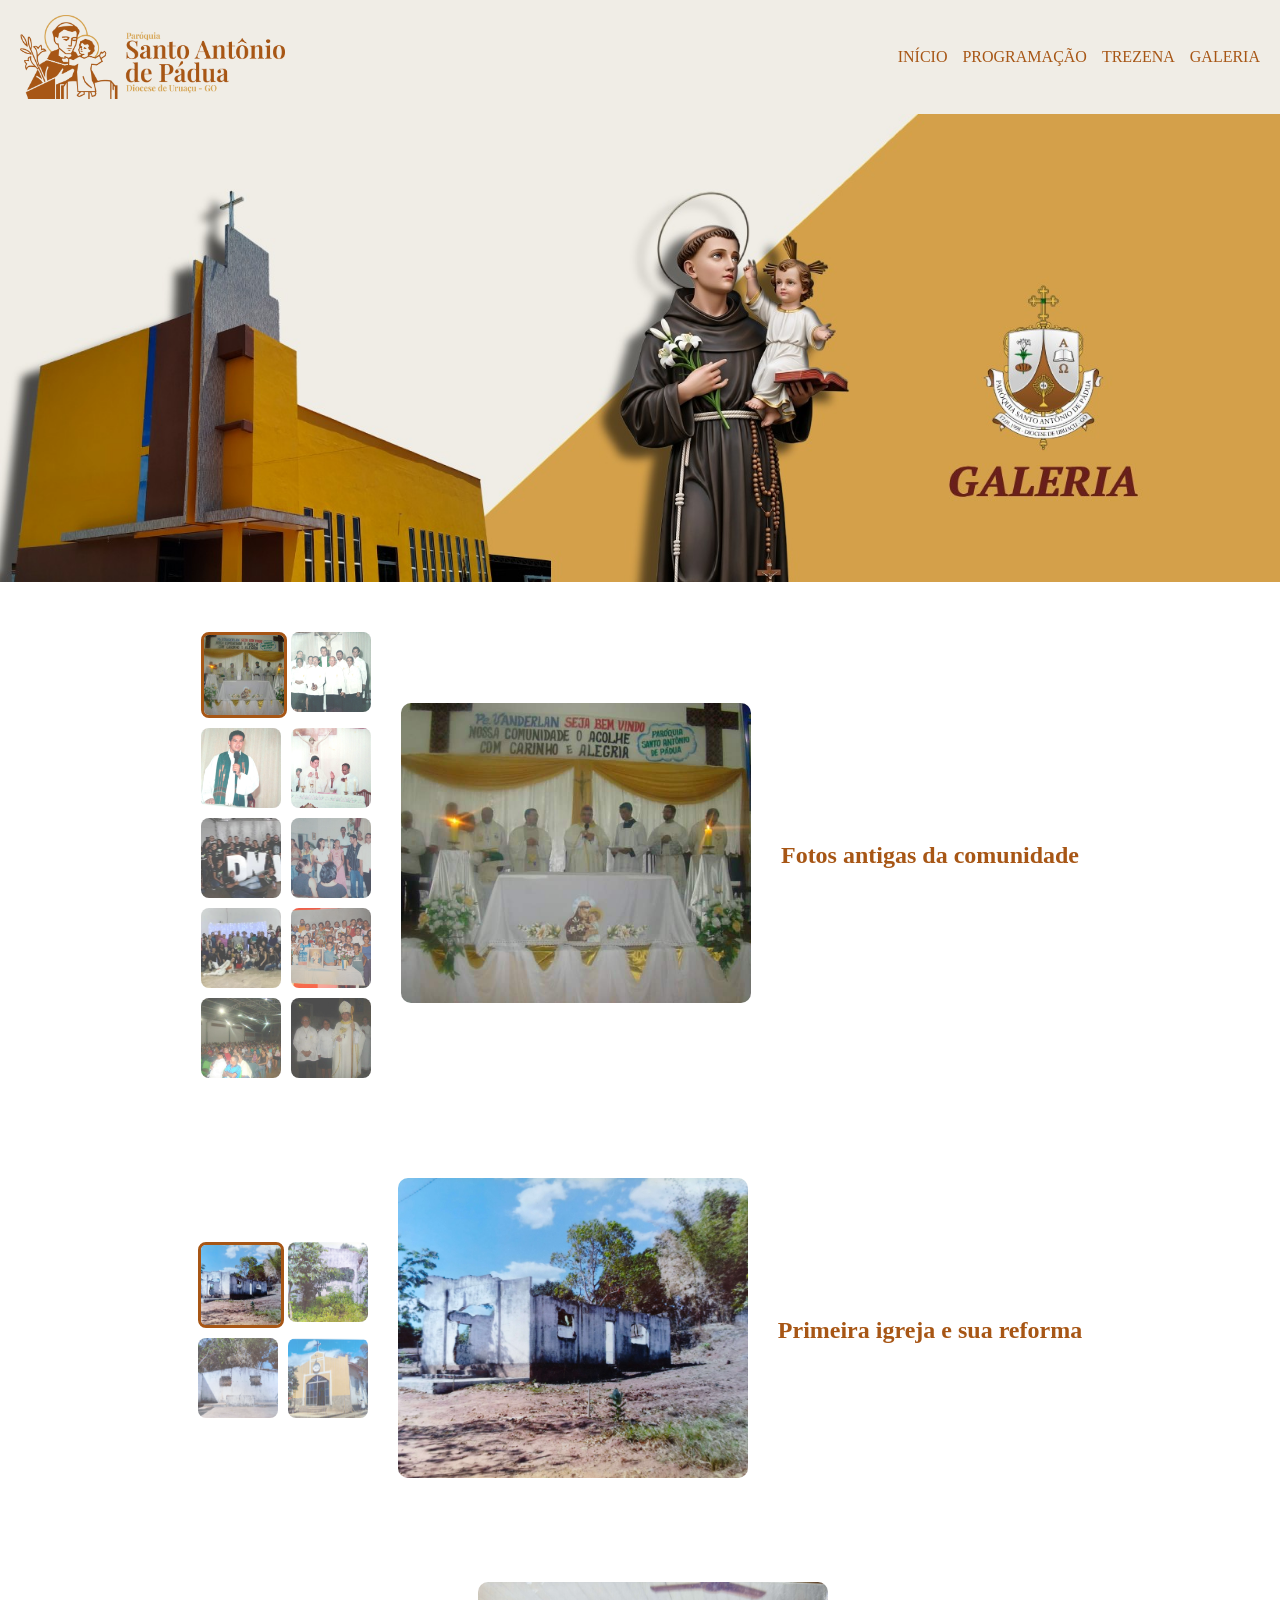
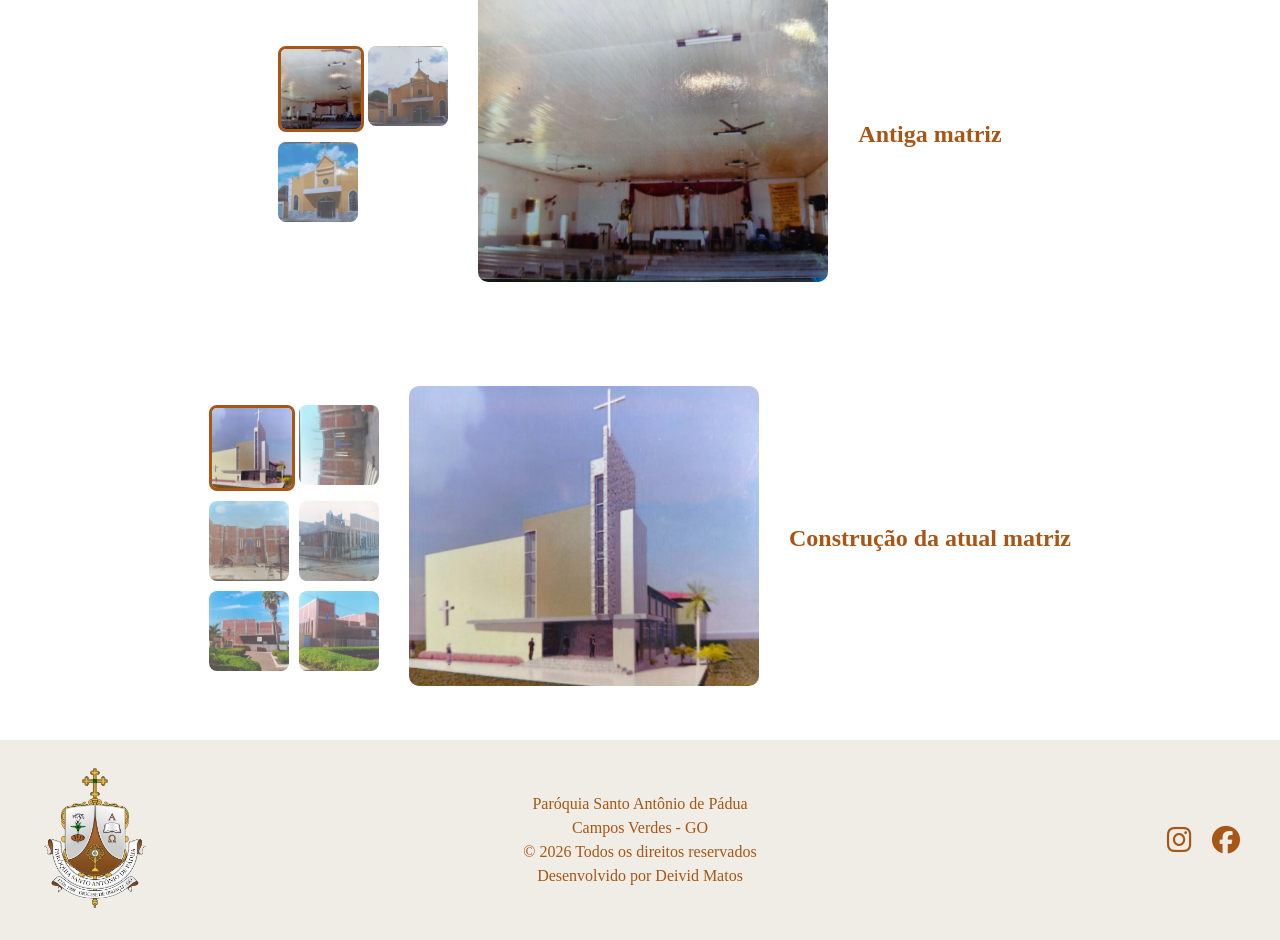
==== galeria.html @ 4156d715 "Add files via upload Primeira versão do site da Paróquia Santo Antônio de Pádua" ====
<!DOCTYPE html>
<html lang="pt-br">
<head>
    <meta charset="UTF-8">
    <meta name="viewport" content="width=device-width, initial-scale=1.0">
    <title>Paróquia Santo Antônio de Pádua</title>
    <link rel="stylesheet" href="css/style.css">
    <link rel="stylesheet" href="https://cdnjs.cloudflare.com/ajax/libs/font-awesome/6.5.2/css/all.min.css">
</head>
<body>
    <header>
        <div class="icone">
            <img src="imagens/index/icone.png" alt="icone-menu">
        </div>
        
    <button class="menu-toggle" id="menu-toggle">☰</button>    
    
    <nav id="menu">
        <a href="index.html">INÍCIO</a>
        <a href="programacao.html">PROGRAMAÇÃO</a>
        <a href="trezena.html">TREZENA</a>
        <a href="galeria.html">GALERIA</a>
    </nav>

    </header>
    
    <main>
        <section class="banner">
            <img src="imagens/index/banner4.jpg" alt="banner-paróquia">
        </section>
        <section class="apresentacao">
            <div class="galeria-paroquia">
                <img src="imagens/galeria/antiga1.jpg" class="miniatura ativa" onclick="trocarImagem(this)">
                <img src="imagens/galeria/antiga2.jpg" class="miniatura" onclick="trocarImagem(this)">
                <img src="imagens/galeria/antiga3.jpg" class="miniatura" onclick="trocarImagem(this)">
                <img src="imagens/galeria/antiga4.jpg" class="miniatura" onclick="trocarImagem(this)">
                <img src="imagens/galeria/5.jpg" class="miniatura" onclick="trocarImagem(this)">
                <img src="imagens/galeria/6.jpg" class="miniatura" onclick="trocarImagem(this)">
                <img src="imagens/galeria/7.jpg" class="miniatura" onclick="trocarImagem(this)">
                <img src="imagens/galeria/8.jpg" class="miniatura" onclick="trocarImagem(this)">
                <img src="imagens/galeria/9.jpg" class="miniatura" onclick="trocarImagem(this)">
                <img src="imagens/galeria/10.jpg" class="miniatura" onclick="trocarImagem(this)">
            </div>
            <div class="imagem-principal">
                <img src="imagens/galeria/antiga1.jpg"
                alt="Paróquia">
            </div>
            <div class="sobre-texto">
                <h2>Fotos antigas da comunidade</h2> 
            </div>
        </section>

        <section class="apresentacao">
            <div class="galeria-paroquia">
                <img src="imagens/capela/capela1.jpg" class="miniatura ativa" onclick="trocarImagem(this)">
                <img src="imagens/capela/capela2.jpg" class="miniatura" onclick="trocarImagem(this)">
                <img src="imagens/capela/capela3.jpg" class="miniatura" onclick="trocarImagem(this)">
                <img src="imagens/capela/capela4.jpg" class="miniatura" onclick="trocarImagem(this)">
            </div>
             <div class="imagem-principal">
                <img src="imagens/capela/capela1.jpg"
                alt="Primeira igreja">
            </div>
            <div class="sobre-texto">
                <h2>Primeira igreja e sua reforma</h2> 
            </div>
        </section>

        <section class="apresentacao">
            <div class="galeria-paroquia">
                <img src="imagens/matriz antiga/m.jpg" class="miniatura ativa" onclick="trocarImagem(this)">
                <img src="imagens/matriz antiga/m1.jpg" class="miniatura" onclick="trocarImagem(this)">
                <img src="imagens/matriz antiga/m2.jpg" class="miniatura" onclick="trocarImagem(this)">
            </div>
            <div class="imagem-principal">
                <img src="imagens/matriz antiga/m.jpg"
                alt="Paróquia">
            </div>
            <div class="sobre-texto">
                <h2>Antiga matriz</h2> 
            </div>
        </section>

        <section class="apresentacao">
            <div class="galeria-paroquia">
                <img src="imagens/construção/ma1.jpg" class="miniatura ativa" onclick="trocarImagem(this)">
                <img src="imagens/construção/ma2.jpg" class="miniatura" onclick="trocarImagem(this)">
                <img src="imagens/construção/ma3.jpg" class="miniatura" onclick="trocarImagem(this)">
                <img src="imagens/construção/ma4.jpg" class="miniatura" onclick="trocarImagem(this)">
                <img src="imagens/construção/ma5.jpg" class="miniatura" onclick="trocarImagem(this)">
                <img src="imagens/construção/ma6.jpg" class="miniatura" onclick="trocarImagem(this)">
            </div>
            <div class="imagem-principal">
                <img src="imagens/construção/ma1.jpg"
                alt="Paróquia">
            </div>
            <div class="sobre-texto">
                <h2>Construção da atual matriz</h2> 
            </div>
        </section>

    </main>

    <footer>
        <div class="brasão-paroquial">
            <img src="imagens/index/brasão paroquial.png" alt="brasão">
        </div>

        <div class="info-footer">
            <p>
                Paróquia Santo Antônio de Pádua <br>
                Campos Verdes - GO <br>
                © 2026 Todos os direitos reservados <br>
                Desenvolvido por Deivid Matos
            </p>
        </div>

        <div id="redes-sociais">
            <a href="https://www.instagram.com/parsantoantoniodepadua/"
            target="_blank"
            rel="noopener">
                <i class="fa-brands fa-instagram"></i>
            </a>

            <a href="https://www.facebook.com/paroquiasantoantonio.camposverdes?utm_source=ig&utm_medium=social&utm_content=link_in_bio"
            target="_blank"
            rel="noopener">
                <i class="fa-brands fa-facebook"></i>
            </a>

        </div>
    </footer>

<script src="javascript/script.js"></script>
</body>
</html>
---- css/style.css ----
body {
    margin: 0;
    font-family: Montserrat;
}

header {
    background-color: #f0ede6;

    padding: 15px 20px;
    display: flex;
    justify-content: space-between;
    align-items: center;

    flex-wrap: wrap;
    position: relative;

}

.icone {
    display: flex;
    align-items: center;
    gap: 10px;
}

.icone img {
    width: 265px;
    height: auto;
}

nav {
    display: flex;
    gap: 15px;
}

nav a {
    color: #a75615;
    text-decoration: none;
}

.menu-toggle {
    display: none;
    background: none;
    border: none;
    color: #a75615;
    font-size: 30px;
    cursor: pointer;
}

.banner {
    width: 100%;
    overflow: hidden;
}

.banner img {
    width: 100%;
    max-width: 100%;
    height: auto;
    display: block;
}

.apresentacao{
    display: flex;
    justify-content: center;
    align-items: center;
    gap: 30px;
    padding: 50px;
}

.galeria-paroquia {
    display: grid;
    grid-template-columns: repeat(2, 80px);
    gap: 10px;
    align-content: start;
}

.miniatura {
    width: 80px;
    height: 80px;
    object-fit: cover;
    border-radius: 8px;
    opacity: 0.7;
    transition: 0.3s;
}

.miniatura:hover{
    opacity: 1;
}

.miniatura.ativa{
    border: 3px solid #a75615;
    opacity: 1;
}

.imagem-principal img{
    width: 350px;
    height: 300px;
    object-fit: cover;
    border-radius: 10px;
}

.sobre-texto{
    max-width: 500px;
}

.historia {
    padding: 60px 10%;
    text-align: center;
}

.historia h2{
    color: #a75615;
    margin-bottom: 20px;
}

.historia p{
    max-width: 800px;
    margin: 0 auto;

    line-height: 1.8;
    text-align: justify;
}

.cards{
    display: flex;
    justify-content: center;
    gap: 25px;
    padding: 40px 20px;
    flex-wrap: wrap;
}

h2 {
    color: #a75615;
    margin-bottom: 20px;
    text-align: center;
}

.clique-abaixo h3 {
    text-align: end;

}
.capela{
    width: 300px;
    padding: 25px;
    border-radius: 20px;
    background: #f0ede6;
    backdrop-filter: blur(8px);
    box-shadow: 0 4px 15px rgba(0, 0, 0, 0.15);
    text-align: center;
    transition: 0.3s;
}

.capela:hover{
    transform: translateY(-5px);
    box-shadow: 0 8px 20px rgba(0, 0, 0, 0.2);
}

.capela h3{
    color: #a75615;
}

.capela p {
    color: #555;
}

.trezena{
    align-items: center;
    text-align: center;
}

.botao-documento{
    display:inline-block;

    margin-top:15px;

    padding:12px 20px;

    background:#a75615;

    color:white;

    text-decoration:none;

    border-radius:8px;

    transition:0.3s;
}

.botao-documento:hover{
    opacity:0.9;
}

footer{
    background: #f0ede6;
    padding: 20px 40px;
    display: grid;
    grid-template-columns: 1fr 2fr 1fr;
    align-items: center;
}

.brasão-paroquial{
    justify-self: start;
}

.brasão-paroquial img {
    width: 110px;
    height: auto;
}

.info-footer{
    text-align: center;
    color: #a75615;
    line-height: 1.5;
}

#redes-sociais{
    display: flex;
    justify-self: end;
    gap: 20px;
}

#redes-sociais i{
    font-size:28px;
    color:#a75615;

    transition:0.3s;

}

#redes-sociais i:hover{
    transform:scale(1.15);
}
@media (max-width: 768px) {

    .menu-toggle {
        display: block;
        color: #a75615;
        background: none;
        border: none;
        width: 45px;
        height: 45px;
        border-radius: 10px;
        font-size: 30px;
        box-shadow: 0 2px 10px rgba(0, 0, 0, 0.1);
        cursor: pointer;
    }

    nav{
        display:none;

        position:absolute;

        top:100%;
        right:20px;

        width:220px;

        background:white;

        border-radius:12px;

        box-shadow:0 5px 15px rgba(0,0,0,0.2);

        padding:15px;

        z-index:1000;
    }

    nav{
        opacity: 0;
        transform: translateY(-10px);
        transition: 0.3s;
    }

    nav.active{
        display:flex;
        flex-direction:column;
        opacity: 1;
        transform: translateY(0);
    }

    nav a{
        padding:12px;
        border-radius:8px;

        text-decoration:none;

        color:#a75615;

        transition:0.3s;
    }

    nav a:hover{
        background: #f5f5f5;
    }

    .icone img {
        width: 180px;
        height: auto;
    }

    .banner img {
        width: 100%;
        height: auto;
        display: block;
    }

    .apresentacao{
        flex-wrap: wrap;
        flex-direction: row;
        justify-content: center;
    }

    .galeria-paroquia{
        flex-direction: row;
        flex-wrap: wrap;
        justify-content: center;
    }

    .miniatura{
        width: 60px;
        height: 60px;
    }

    .imagem-principal img{
        width: 100%;
        max-width: 220px;
        height: auto;
    }

    .sobre-texto{
        width: 90%;
        text-align: center;
    }

    footer{
        flex-direction: column;
        gap: 20px;
        text-align: center;
    }

    .brasão-paroquial{
        flex-direction: column;
    }

}
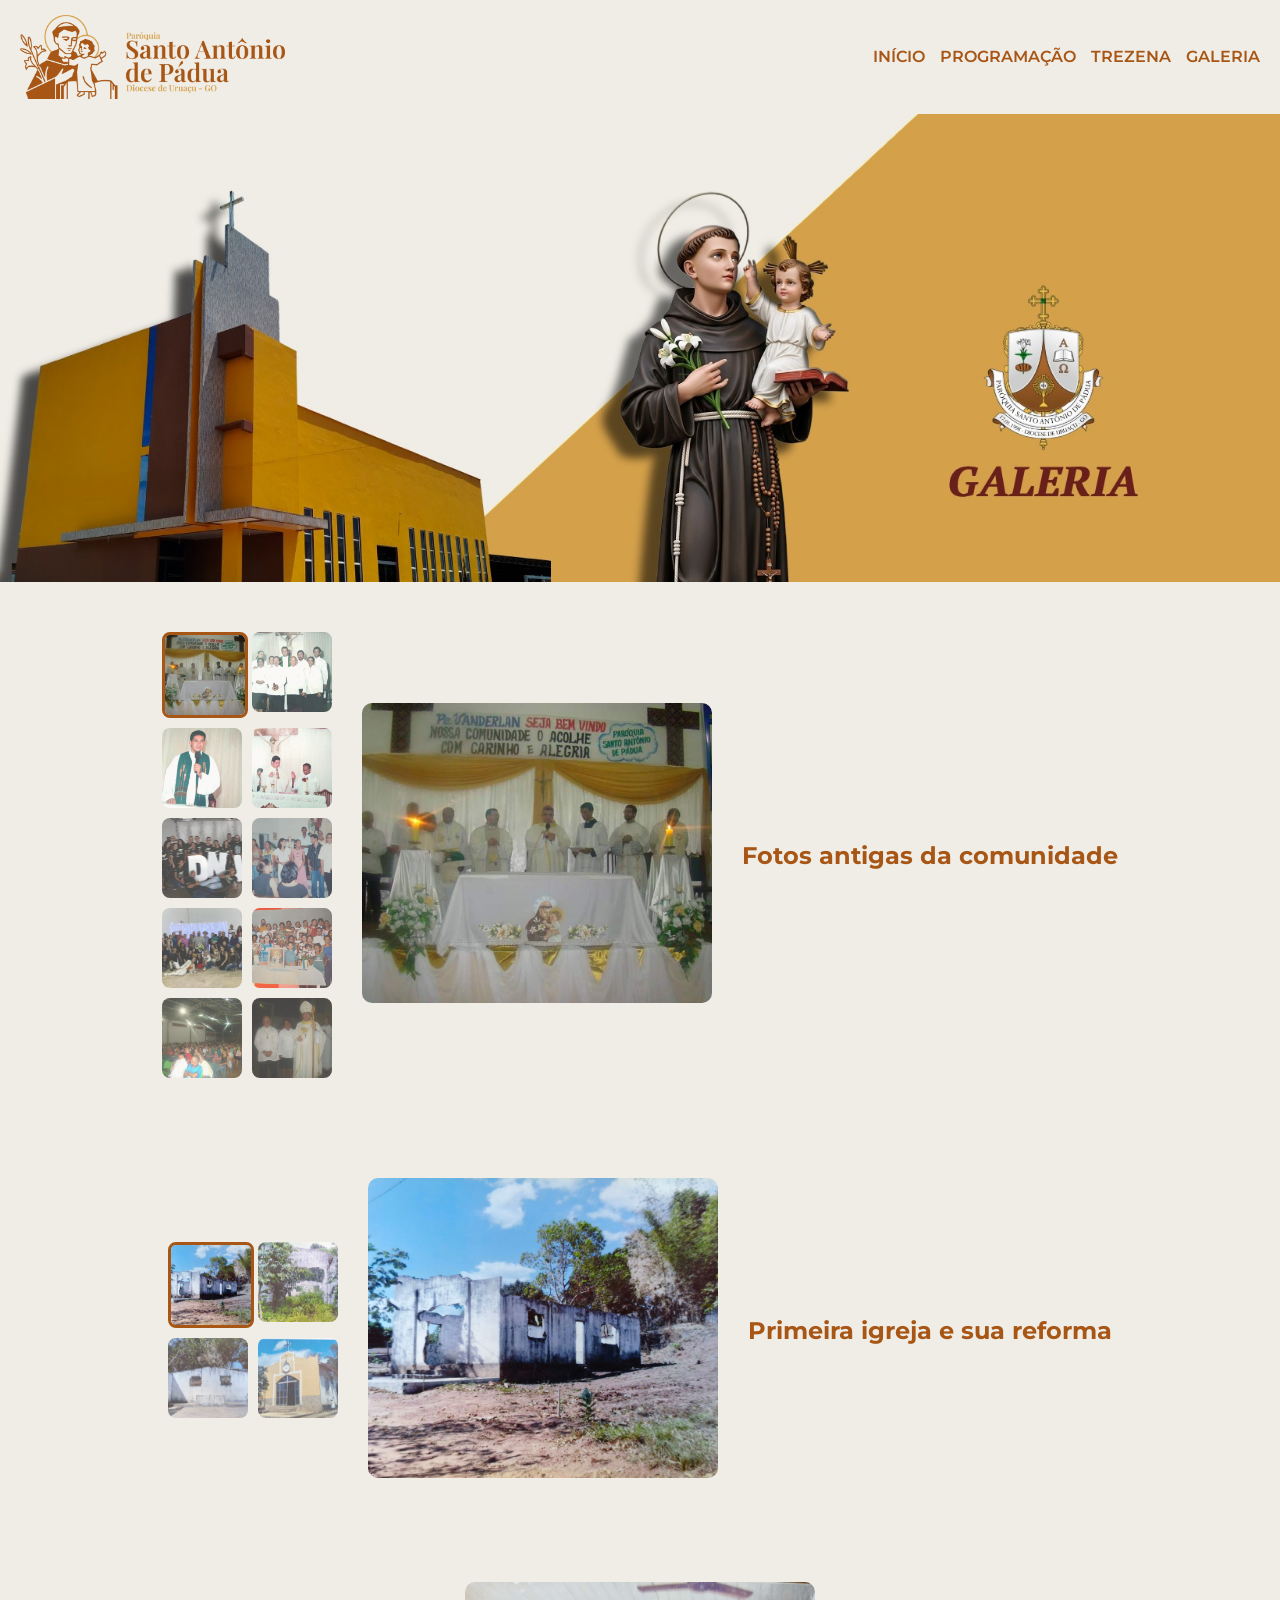
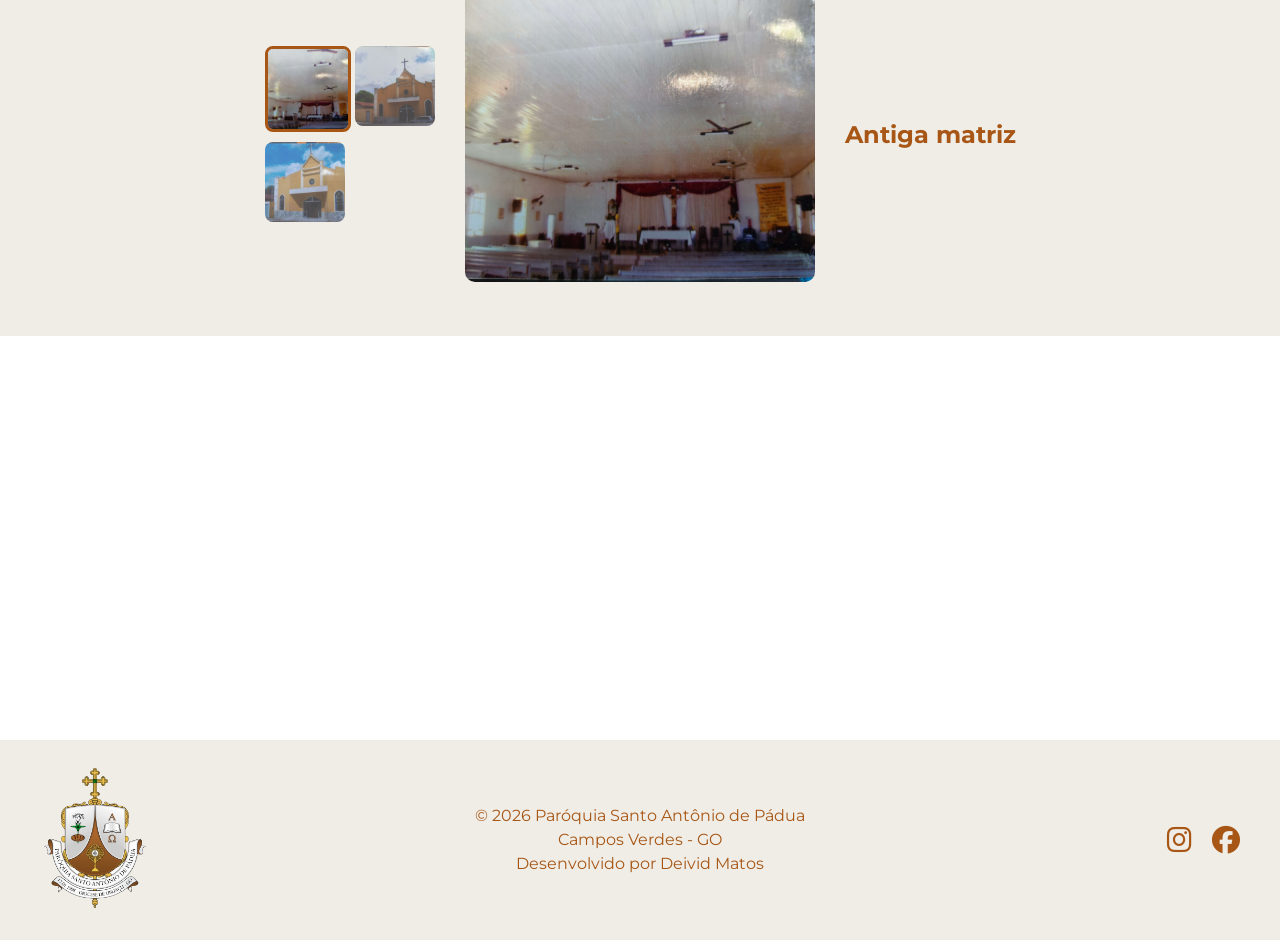
==== commit 7f94ff5e: "Add files via upload Versão 1.0 do site conclúida" ====
--- a/galeria.html
+++ b/galeria.html
@@ -6,6 +6,7 @@
     <title>Paróquia Santo Antônio de Pádua</title>
     <link rel="stylesheet" href="css/style.css">
     <link rel="stylesheet" href="https://cdnjs.cloudflare.com/ajax/libs/font-awesome/6.5.2/css/all.min.css">
+    <link href="https://fonts.googleapis.com/css2?family=Montserrat:wght@300;400;600;700&display=swap" rel="stylesheet">
 </head>
 <body>
     <header>
@@ -25,10 +26,10 @@
     </header>
     
     <main>
-        <section class="banner">
+        <section class="banner animar">
             <img src="imagens/index/banner4.jpg" alt="banner-paróquia">
         </section>
-        <section class="apresentacao">
+        <section class="apresentacao animar">
             <div class="galeria-paroquia">
                 <img src="imagens/galeria/antiga1.jpg" class="miniatura ativa" onclick="trocarImagem(this)">
                 <img src="imagens/galeria/antiga2.jpg" class="miniatura" onclick="trocarImagem(this)">
@@ -50,7 +51,7 @@
             </div>
         </section>
 
-        <section class="apresentacao">
+        <section class="apresentacao animar">
             <div class="galeria-paroquia">
                 <img src="imagens/capela/capela1.jpg" class="miniatura ativa" onclick="trocarImagem(this)">
                 <img src="imagens/capela/capela2.jpg" class="miniatura" onclick="trocarImagem(this)">
@@ -66,13 +67,13 @@
             </div>
         </section>
 
-        <section class="apresentacao">
+        <section class="apresentacao animar">
             <div class="galeria-paroquia">
                 <img src="imagens/matriz antiga/m.jpg" class="miniatura ativa" onclick="trocarImagem(this)">
                 <img src="imagens/matriz antiga/m1.jpg" class="miniatura" onclick="trocarImagem(this)">
                 <img src="imagens/matriz antiga/m2.jpg" class="miniatura" onclick="trocarImagem(this)">
             </div>
-            <div class="imagem-principal">
+             <div class="imagem-principal">
                 <img src="imagens/matriz antiga/m.jpg"
                 alt="Paróquia">
             </div>
@@ -81,7 +82,7 @@
             </div>
         </section>
 
-        <section class="apresentacao">
+        <section class="apresentacao animar">
             <div class="galeria-paroquia">
                 <img src="imagens/construção/ma1.jpg" class="miniatura ativa" onclick="trocarImagem(this)">
                 <img src="imagens/construção/ma2.jpg" class="miniatura" onclick="trocarImagem(this)">
@@ -107,10 +108,9 @@
         </div>
 
         <div class="info-footer">
-            <p>
-                Paróquia Santo Antônio de Pádua <br>
+           <p>
+                © 2026 Paróquia Santo Antônio de Pádua <br>
                 Campos Verdes - GO <br>
-                © 2026 Todos os direitos reservados <br>
                 Desenvolvido por Deivid Matos
             </p>
         </div>
--- a/css/style.css
+++ b/css/style.css
@@ -1,3 +1,7 @@
+html{
+    scroll-behavior: smooth;
+}
+
 body {
     margin: 0;
     font-family: Montserrat;
@@ -32,9 +36,15 @@
     gap: 15px;
 }
 
-nav a {
+nav a{
     color: #a75615;
     text-decoration: none;
+    font-weight: 600;
+    transition: 0.3s;
+}
+
+nav a:hover{
+    color: #7c3e0f;
 }
 
 .menu-toggle {
@@ -58,12 +68,52 @@
     display: block;
 }
 
+.animar{
+    opacity:0;
+    transform:translateY(20px);
+    transition:
+        opacity .45s ease,
+        transform .45s ease;
+}
+
+.animar.mostrar{
+    opacity: 1;
+    transform: translateY(0);
+}
+
+.palavra-paroco{
+    display: flex;
+    align-items: center;
+    gap: 30px;
+    padding: 60px 10%;
+}
+
+.foto-paroco img{
+    width: 250px;
+    border-radius: 15px;
+    box-shadow: 0 4px 15px rgba(0,0,0,0.15);
+}
+
+.palavra{
+    flex: 1;
+}
+
+.palavra h2{
+    color: #a75615;
+    text-align: left;
+}
+
+.palavra p{
+    line-height: 1.8;
+    text-align: justify;
+}
 .apresentacao{
     display: flex;
     justify-content: center;
     align-items: center;
     gap: 30px;
     padding: 50px;
+    background-color: #f0ede6;
 }
 
 .galeria-paroquia {
@@ -97,6 +147,9 @@
     object-fit: cover;
     border-radius: 10px;
 }
+.imagem-principal img{
+    transition: opacity .25s ease, transform .25s ease;
+}
 
 .sobre-texto{
     max-width: 500px;
@@ -134,16 +187,11 @@
     text-align: center;
 }
 
-.clique-abaixo h3 {
-    text-align: end;
-
-}
 .capela{
     width: 300px;
     padding: 25px;
     border-radius: 20px;
     background: #f0ede6;
-    backdrop-filter: blur(8px);
     box-shadow: 0 4px 15px rgba(0, 0, 0, 0.15);
     text-align: center;
     transition: 0.3s;
@@ -160,6 +208,18 @@
 
 .capela p {
     color: #555;
+}
+
+.capela a{
+    color: #a75615;
+    text-decoration: none;
+    font-weight: 600;
+    transition: 0.3s;
+}
+
+.capela a:hover{
+    color: #7c3e0f;
+    text-decoration: underline;
 }
 
 .trezena{
@@ -230,6 +290,12 @@
     transform:scale(1.15);
 }
 @media (max-width: 768px) {
+
+    .animar{
+        opacity: 1;
+        transform: none;
+        transition: none;
+    }
 
     .menu-toggle {
         display: block;
@@ -304,16 +370,30 @@
         display: block;
     }
 
+    .palavra-paroco{
+    flex-direction: column;
+    text-align: center;
+    }
+
+    .foto-paroco img{
+    width: 180px;
+    }
+
+    .palavra h2{
+    text-align: center;
+    }
+
     .apresentacao{
         flex-wrap: wrap;
         flex-direction: row;
         justify-content: center;
+        align-items: flex-start;
     }
 
     .galeria-paroquia{
-        flex-direction: row;
-        flex-wrap: wrap;
-        justify-content: center;
+        display: grid;
+        grid-template-columns: repeat(5, 60px);
+        gap: 8px;
     }
 
     .miniatura{
@@ -333,14 +413,18 @@
     }
 
     footer{
-        flex-direction: column;
+        grid-template-columns: 1fr;
+        text-align: center;
         gap: 20px;
-        text-align: center;
-    }
-
+    }
+    
     .brasão-paroquial{
-        flex-direction: column;
-    }
-
-}
-
+    justify-self: center;
+    }
+
+    #redes-sociais{
+        justify-self: center;
+    }
+
+}
+
